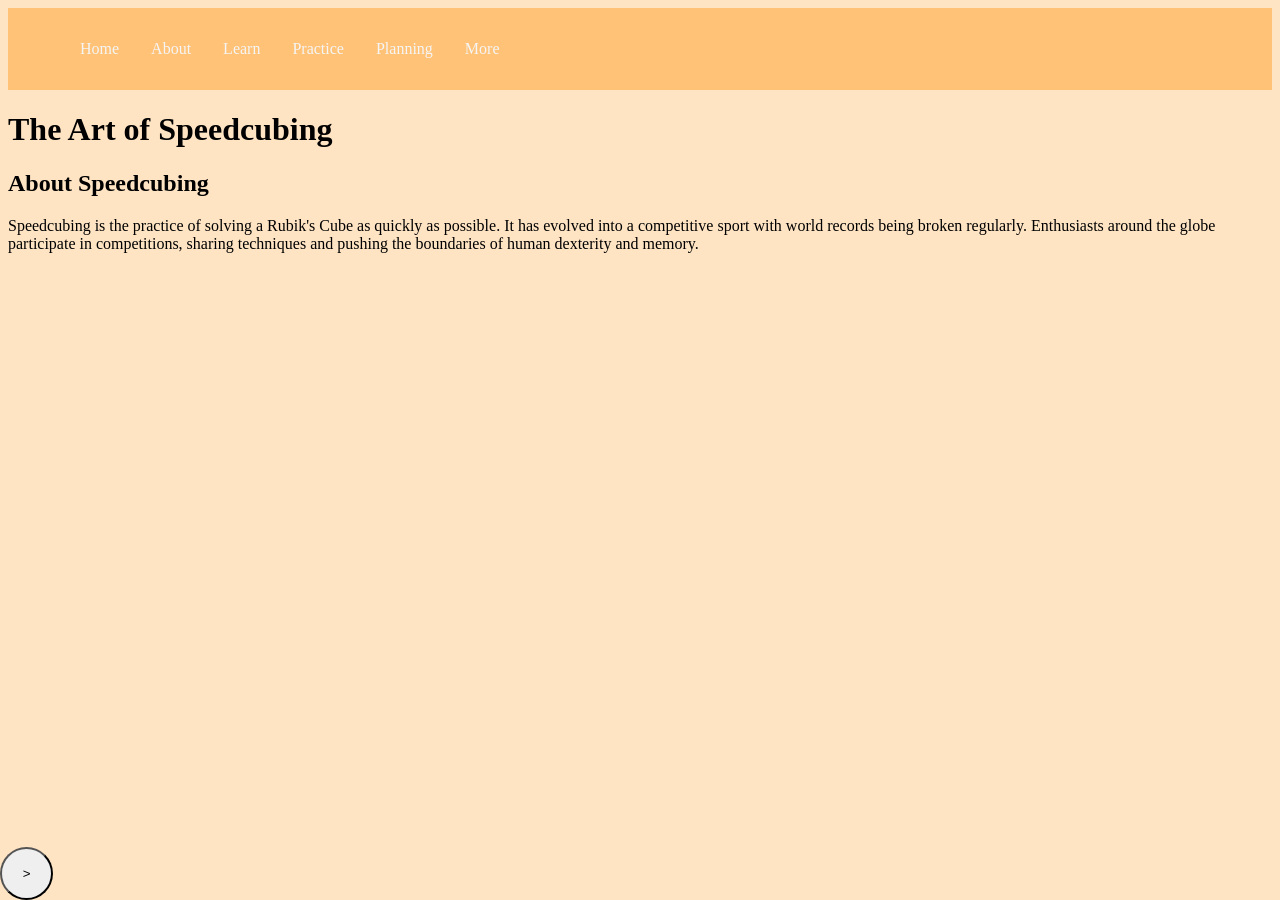
==== about.html @ 5db52ebb "All html pages created and styled, script.js created and linked to html pages, index.html modified t" ====
<!DOCTYPE html>
<html lang="en">
<head>
    <meta charset="UTF-8">
    <meta name="viewport" content="width=device-width, initial-scale=1.0">
    <title>CMSCI 256 Final Project</title>
    <link rel="stylesheet" href="style.css">
    <script src="script.js"></script>
</head>
<body>
    <nav class="main-nav">
        <ul class="nav-links">
            <li><a href="index.html">Home</a></li>
            <li><a href="about.html">About</a></li>
            <li><a href="learn.html">Learn</a></li>
            <li><a href="practice.html">Practice</a></li>
            <li><a href="planning.html">Planning</a></li>
            <li><a href="more.html">More</a></li>       
        </ul>
    </nav>
    <h1>The Art of Speedcubing</h1>
    <h2>About Speedcubing</h2>
    <p>Speedcubing is the practice of solving a Rubik's Cube as quickly as possible. It has evolved into a competitive sport with world records being broken regularly. Enthusiasts around the globe participate in competitions, sharing techniques and pushing the boundaries of human dexterity and memory.</p>
    <button class="menu-toggle" id="menu-toggle" onclick="toggle()">></button>
        <button class="options" id="options" onclick="darkmode()">D</button>
</body>
---- style.css ----
body {
    background-color: bisque;
}
.main-nav {
    display: flex;
    justify-content: space-between;
    align-items: center;
    background-color: rgb(255, 194, 119);
    padding: 1rem 2rem;
    color: wheat;
}

.nav-links{
    list-style: none;
    display: flex;
    gap: 2rem;
}

.nav-links li a {
    text-decoration: none;
    color: whitesmoke;
    transition: color 0.3s ease;
}

.nav-links li a:hover {
    color: peachpuff;
}

.menu-toggle {
    bottom: 0;
    left: 0;
    border-radius: 100%;
    height: 4em;
    width: 4em;
    position: fixed;
}

.options {
    bottom: 0;
    left: 0;
    border-radius: 100%;
    height: 4em;
    width: 4em;
    position: fixed;
    display: none
}
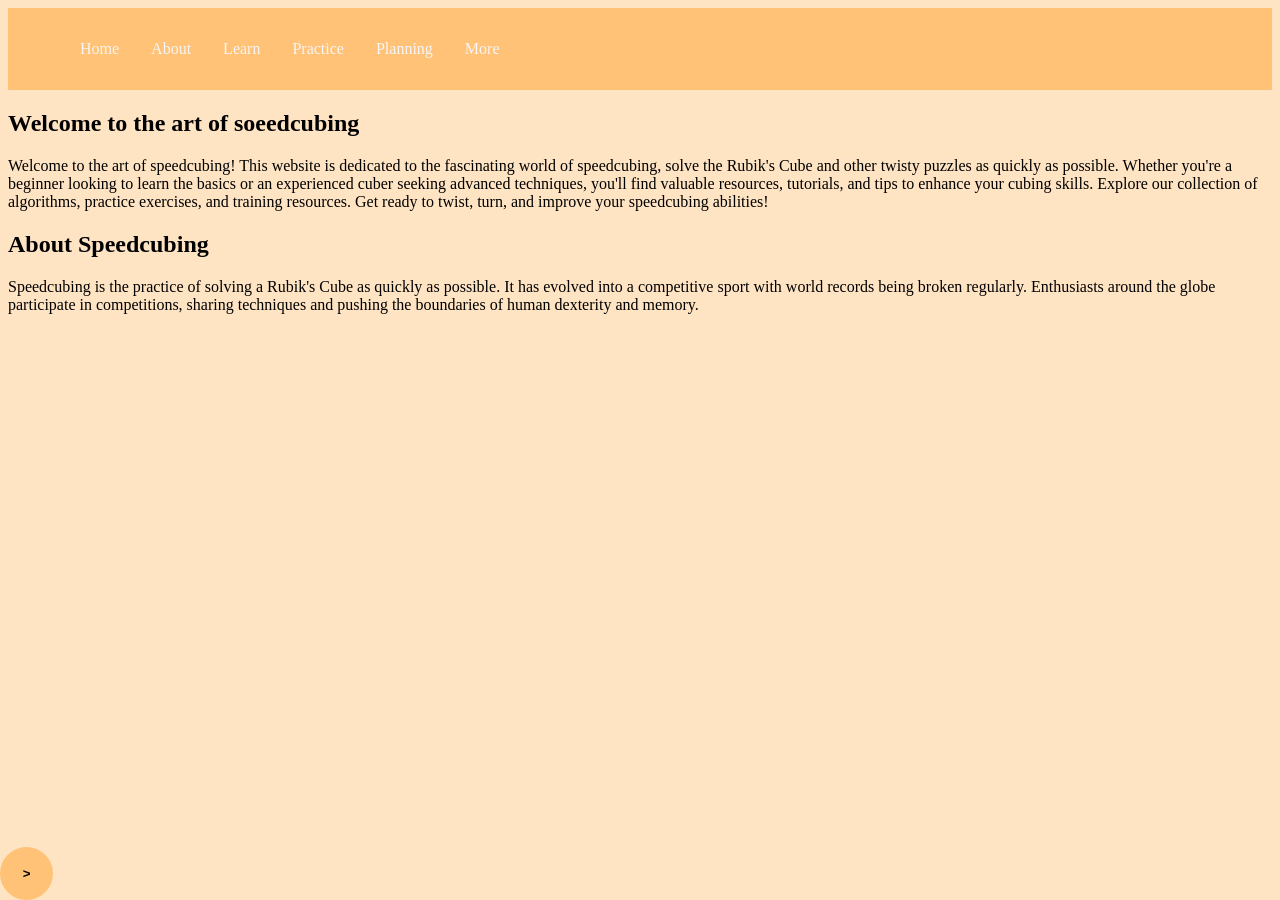
==== commit 0489e925: "Implemented dark mode and other styling among other things." ====
--- a/about.html
+++ b/about.html
@@ -18,9 +18,14 @@
             <li><a href="more.html">More</a></li>       
         </ul>
     </nav>
-    <h1>The Art of Speedcubing</h1>
+    <h2>Welcome to the art of soeedcubing</h2>
+    <p>Welcome to the art of speedcubing! This website is dedicated to the fascinating world of speedcubing, solve the Rubik's Cube and other twisty puzzles as quickly as possible. Whether you're a beginner looking to learn the basics or an experienced cuber seeking advanced techniques, you'll find valuable resources, tutorials, and tips to enhance your cubing skills. Explore our collection of algorithms, practice exercises, and training resources. Get ready to twist, turn, and improve your speedcubing abilities!</p>
     <h2>About Speedcubing</h2>
     <p>Speedcubing is the practice of solving a Rubik's Cube as quickly as possible. It has evolved into a competitive sport with world records being broken regularly. Enthusiasts around the globe participate in competitions, sharing techniques and pushing the boundaries of human dexterity and memory.</p>
-    <button class="menu-toggle" id="menu-toggle" onclick="toggle()">></button>
-        <button class="options" id="options" onclick="darkmode()">D</button>
+    <div class="bottom-menu">
+        <button class="menu-toggle" id="menu-toggle" onclick="toggle()">></button>
+        <div class="menu-items" id="menu-items">
+            <button class="options" id="options" onclick="darkmode()">D</button>
+        </div>
+    </div>
 </body>
--- a/style.css
+++ b/style.css
@@ -26,21 +26,137 @@
     color: peachpuff;
 }
 
+#containers {
+    width: 40%;
+    height: 40%;
+    position: relative;
+    display: block;
+    justify-content: center;
+    margin-left: 20%;
+    margin-right: 20%;
+    padding-left: 10%;
+    padding-right: 10%;
+
+}
+#container {
+    width: 80%;
+    display: flex;
+    background-color: rgb(255, 194, 119);
+    padding: 1px;
+    border-style: solid;
+    border: medium;
+    border-color: navy;
+    border-radius: 10px;
+    text-decoration: none;
+    color: whitesmoke;
+    line-height: 3.5rem;
+    justify-content: center;
+    font-size: 1.75rem;
+    font-weight: bold;
+    margin: 1rem;
+}
+
+#container:hover {
+    color: peachpuff;
+}
+
+.page-info {
+
+    display: flex;
+    align-items: center;
+    gap: 10px;
+}
+
+.page-info p {
+    margin: 0;
+    padding: 5px;
+    border: 1px solid rgba(255, 255, 255, 0.15);
+    border-radius: 10px;
+    background-color: rgba(255, 255, 255, 0.20);
+}
+
 .menu-toggle {
+    background-color: rgb(255, 194, 119);
+    color: black;
+    border: none;
+    cursor: pointer;
     bottom: 0;
     left: 0;
     border-radius: 100%;
     height: 4em;
     width: 4em;
     position: fixed;
+    font-weight: bold;
 }
 
 .options {
-    bottom: 0;
-    left: 0;
+    background-color: rgb(255, 194, 119);
+    color: black;
+    border: none;
+    cursor: pointer;
     border-radius: 100%;
     height: 4em;
     width: 4em;
+    font-weight: bold;
+}
+
+body.dark-mode {
+    background-color: #121212;
+    color: white;
+}
+
+body.dark-mode .main-nav {
+    background-color: #333;
+}
+
+body.dark-mode .menu-toggle {
+    background-color: #333;
+    color: white;
+}
+
+body.dark-mode .options {
+    background-color: #333;
+    color: white;
+}
+
+body.dark-mode #container {
+    background-color: #333;
+    color: white;
+}
+
+.bottom-menu {
     position: fixed;
-    display: none
+    bottom: 10px;
+    left: 10px;
+    display: flex;
+    bottom: 0;
+    gap: 10px;
+}
+
+.menu-items {
+    display: flex;
+    gap: 10px;
+    opacity: 0;
+    transform: translateX(-20px);
+    pointer-events: none;
+
+    transition: all 0.3s ease;
+}
+
+.menu-items.active {
+    opacity: 1;
+    transform: translateX(0);
+    pointer-events: auto;
+}
+
+.menu-items button {
+    transform: translateX(-10px);
+    opacity: 0;
+    transition: all 0.3s ease;
+}
+
+.menu-items.active button:nth-child(1) {
+    transform: translateX(3rem);
+    opacity: 1;
+    transition-delay: 0.05s;
 }
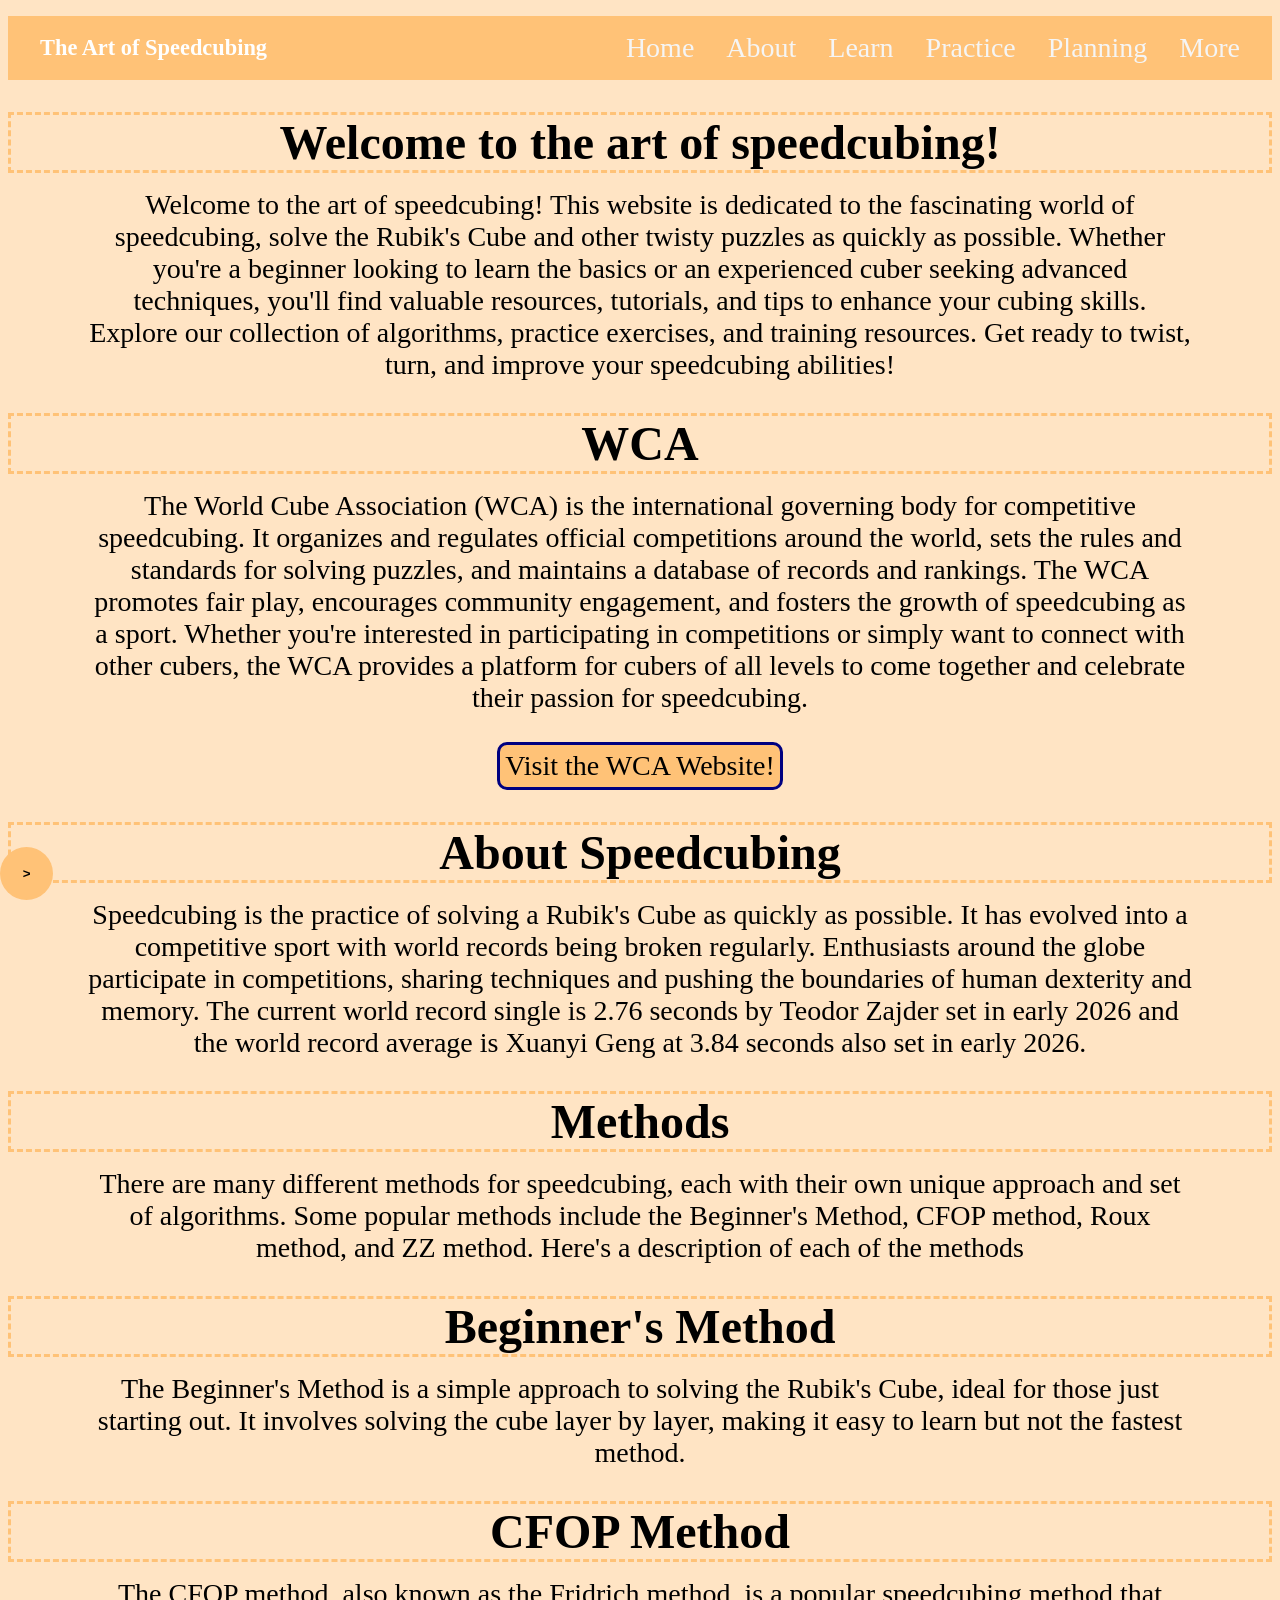
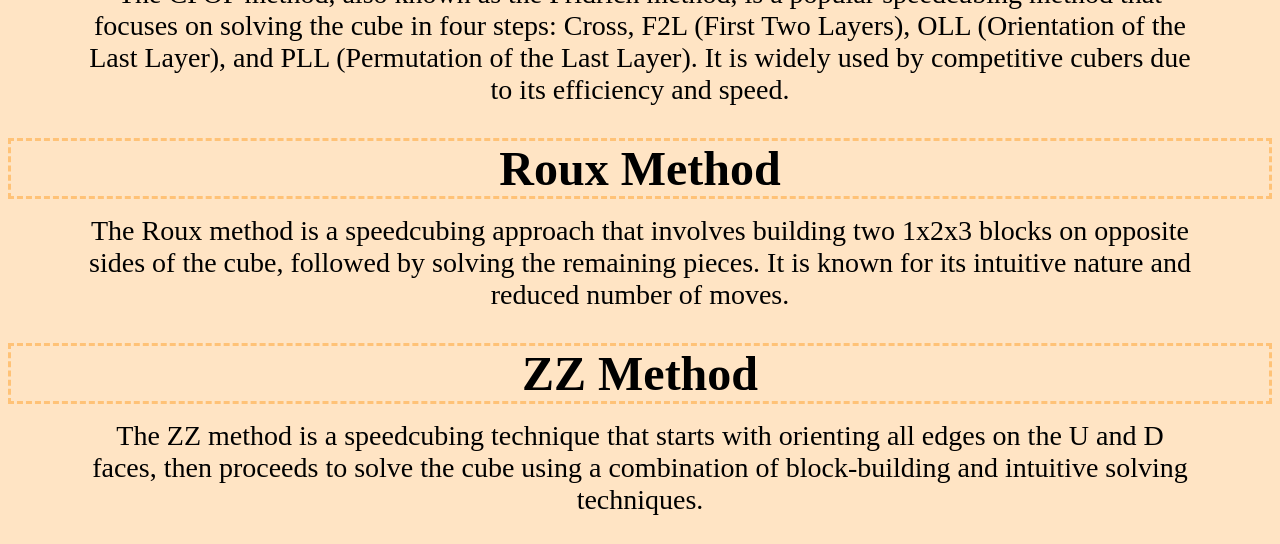
==== commit c1270ff7: "Practice.html deleted, practice.php added. Style.css and script.js modified to work with new practic" ====
--- a/about.html
+++ b/about.html
@@ -8,24 +8,47 @@
     <script src="script.js"></script>
 </head>
 <body>
-    <nav class="main-nav">
-        <ul class="nav-links">
-            <li><a href="index.html">Home</a></li>
-            <li><a href="about.html">About</a></li>
-            <li><a href="learn.html">Learn</a></li>
-            <li><a href="practice.html">Practice</a></li>
-            <li><a href="planning.html">Planning</a></li>
-            <li><a href="more.html">More</a></li>       
-        </ul>
-    </nav>
-    <h2>Welcome to the art of soeedcubing</h2>
+    <nav class="main-nav active">
+    <div class="nav-left">
+        <h3 class="nav-title">The Art of Speedcubing</h3>
+    </div>
+
+    <ul class="nav-links">
+        <li><a href="index.html">Home</a></li>
+        <li><a href="about.html">About</a></li>
+        <li><a href="learn.html">Learn</a></li>
+        <li><a href="practice.php">Practice</a></li>
+        <li><a href="planning.html">Planning</a></li>
+        <li><a href="more.html">More</a></li>
+    </ul>
+</nav>
+    <div id="tocPanel">
+        <strong>Sections</strong>
+        <ul id="tocList"></ul>
+    </div>
+    <h1>Welcome to the art of speedcubing!</h1>
     <p>Welcome to the art of speedcubing! This website is dedicated to the fascinating world of speedcubing, solve the Rubik's Cube and other twisty puzzles as quickly as possible. Whether you're a beginner looking to learn the basics or an experienced cuber seeking advanced techniques, you'll find valuable resources, tutorials, and tips to enhance your cubing skills. Explore our collection of algorithms, practice exercises, and training resources. Get ready to twist, turn, and improve your speedcubing abilities!</p>
-    <h2>About Speedcubing</h2>
-    <p>Speedcubing is the practice of solving a Rubik's Cube as quickly as possible. It has evolved into a competitive sport with world records being broken regularly. Enthusiasts around the globe participate in competitions, sharing techniques and pushing the boundaries of human dexterity and memory.</p>
+    <h1>WCA</h1>
+    <p>The World Cube Association (WCA) is the international governing body for competitive speedcubing. It organizes and regulates official competitions around the world, sets the rules and standards for solving puzzles, and maintains a database of records and rankings. The WCA promotes fair play, encourages community engagement, and fosters the growth of speedcubing as a sport. Whether you're interested in participating in competitions or simply want to connect with other cubers, the WCA provides a platform for cubers of all levels to come together and celebrate their passion for speedcubing.</p>
+    <a href="https://www.worldcubeassociation.org/" target="_blank" id="container2">Visit the WCA Website!</a>
+    <h1>About Speedcubing</h1>
+    <p>Speedcubing is the practice of solving a Rubik's Cube as quickly as possible. It has evolved into a competitive sport with world records being broken regularly. Enthusiasts around the globe participate in competitions, sharing techniques and pushing the boundaries of human dexterity and memory. The current world record single is 2.76 seconds by Teodor Zajder set in early 2026 and the world record average is Xuanyi Geng at 3.84 seconds also set in early 2026.</p>
+    <h1>Methods</h1>
+    <p>There are many different methods for speedcubing, each with their own unique approach and set of algorithms. Some popular methods include the Beginner's Method, CFOP method, Roux method, and ZZ method. Here's a description of each of the methods</p>
+    <h1>Beginner's Method</h1>
+    <p>The Beginner's Method is a simple approach to solving the Rubik's Cube, ideal for those just starting out. It involves solving the cube layer by layer, making it easy to learn but not the fastest method.</p>
+    <h1>CFOP Method</h1>
+    <p>The CFOP method, also known as the Fridrich method, is a popular speedcubing method that focuses on solving the cube in four steps: Cross, F2L (First Two Layers), OLL (Orientation of the Last Layer), and PLL (Permutation of the Last Layer). It is widely used by competitive cubers due to its efficiency and speed.</p>
+    <h1>Roux Method</h1>
+    <p>The Roux method is a speedcubing approach that involves building two 1x2x3 blocks on opposite sides of the cube, followed by solving the remaining pieces. It is known for its intuitive nature and reduced number of moves.</p>
+    <h1>ZZ Method</h1>
+    <p>The ZZ method is a speedcubing technique that starts with orienting all edges on the U and D faces, then proceeds to solve the cube using a combination of block-building and intuitive solving techniques.</p>
     <div class="bottom-menu">
         <button class="menu-toggle" id="menu-toggle" onclick="toggle()">></button>
         <div class="menu-items" id="menu-items">
             <button class="options" id="options" onclick="darkmode()">D</button>
+            <button class="options" id="options" onclick="nav_toggle()">Nav</button>
         </div>
+         <button class="options" id="scrollTopBtn" onclick="scrolltotop()">↑</button>
     </div>
 </body>
--- a/style.css
+++ b/style.css
@@ -1,24 +1,82 @@
 body {
     background-color: bisque;
-}
-.main-nav {
+    text-align: center;
+    font-size: 1.75rem;
+    margin-top: 1rem;
+}
+
+a {
+    text-decoration: none;
+    color: black;
+}
+
+h1 {
+    margin: auto;
+    color: black;
+    font-size: 3rem;
+    margin-top: 2rem;
+    border: medium dashed rgb(255, 194, 119);
+}
+
+h2 {
+    text-align: center;
+    color: black;
+    font-size: 1.75rem;
+    margin-bottom: 2rem;
+    margin-top: 2rem;
+}
+
+h3 {
+    text-align: center;
+    color: whitesmoke;
+    font-size: 1.5rem;
+    margin-top: 1rem;
+}
+
+p {
+    text-align: center;
+    color: black;
+    font-size: 1.75rem;
+    margin-top: 1rem;
+    margin-left: 5rem;
+    margin-right: 5rem;
+}
+
+ul {
+    list-style: none;
+}
+
+ol {
+    list-style: none;
+}
+
+.main-nav.active {
     display: flex;
     justify-content: space-between;
     align-items: center;
     background-color: rgb(255, 194, 119);
     padding: 1rem 2rem;
-    color: wheat;
-}
-
-.nav-links{
+}
+
+.nav-title {
+    margin: 0;
+    color: white;
+    font-size: 1.4rem;
+    font-weight: 600;
+}
+
+.nav-links {
     list-style: none;
     display: flex;
     gap: 2rem;
+    margin: 0;
+    padding: 0;
 }
 
 .nav-links li a {
     text-decoration: none;
     color: whitesmoke;
+    font-weight: 500;
     transition: color 0.3s ease;
 }
 
@@ -32,13 +90,13 @@
     position: relative;
     display: block;
     justify-content: center;
-    margin-left: 20%;
-    margin-right: 20%;
-    padding-left: 10%;
-    padding-right: 10%;
-
-}
-#container {
+    margin: auto;
+    margin-top: 1rem;
+    border: medium solid navy;
+    background-color: rgb(255, 194, 119);
+
+}
+#container1 {
     width: 80%;
     display: flex;
     background-color: rgb(255, 194, 119);
@@ -60,11 +118,22 @@
     color: peachpuff;
 }
 
+#container2 {
+    display: inline-block;
+    background-color: rgb(255, 194, 119);
+    padding: 5px;
+    border: medium solid navy;
+    border-radius: 10px;
+
+}
+
+
 .page-info {
 
     display: flex;
     align-items: center;
     gap: 10px;
+    background-color: rgba(255, 255, 255, 0.20);
 }
 
 .page-info p {
@@ -72,7 +141,11 @@
     padding: 5px;
     border: 1px solid rgba(255, 255, 255, 0.15);
     border-radius: 10px;
-    background-color: rgba(255, 255, 255, 0.20);
+    
+}
+
+.page-info a {
+    border: medium solid navy;
 }
 
 .menu-toggle {
@@ -124,6 +197,65 @@
     color: white;
 }
 
+body.dark-mode #container2 {
+    background-color: #333;
+    border-color: white;
+}
+
+body.dark-mode #containers {
+    border-color: white;
+    background-color: #333;
+}
+
+
+body.dark-mode h1 {
+    margin: auto;
+    color: rgb(255, 194, 119);
+    font-size: 3rem;
+    margin-top: 2rem;
+    border: medium dashed whitesmoke;
+}
+
+body.dark-mode h2 {
+    text-align: center;
+    color: rgb(255, 194, 119);
+    font-size: 1.75rem;
+    margin-bottom: 2rem;
+    margin-top: 2rem;
+}
+
+body.dark-mode h3 {
+    text-align: center;
+    color: rgb(255, 194, 119);
+    font-size: 1.5rem;
+    margin-top: 1rem;
+}
+
+body.dark-mode p {
+    text-align: center;
+    color: rgb(255, 194, 119);
+    font-size: 1.75rem;
+    margin-top: 1rem;
+    margin-left: 5rem;
+    margin-right: 5rem;
+}
+
+body.dark-mode a {
+    text-decoration: none;
+    color: rgb(255, 194, 119);
+}
+
+body.dark-mode #tocPanel {
+    background-color: #333;
+    color: rgb(255, 194, 119);
+    border-color: whitesmoke;
+}
+
+.main-nav {
+    display: none;
+}
+
+
 .bottom-menu {
     position: fixed;
     bottom: 10px;
@@ -159,4 +291,141 @@
     transform: translateX(3rem);
     opacity: 1;
     transition-delay: 0.05s;
+}
+.menu-items.active button:nth-child(2) {
+    transform: translateX(2.75rem);
+    opacity: 1;
+    transition-delay: 0.1s;
+}
+
+.user{
+    padding: 0.5rem;
+    border: 1px solid rgb(255, 194, 119);
+    border-radius: 5px;
+    background-color: rgb(255, 194, 119);
+    align-content: center;
+    font-size: 2rem;
+    justify-content: center;
+    margin: auto;
+    display: block;
+
+}
+.pass{
+    padding: 0.5rem;
+    border: 1px solid rgb(255, 194, 119);
+    border-radius: 5px;
+    background-color: rgb(255, 194, 119);
+    align-content: center;
+    font-size: 2rem;
+    justify-content: center;
+    margin: auto;
+    display: block;
+
+}
+.LButt{
+    font-size: 2rem;
+    align-content: center;
+    justify-content: center;
+    margin: auto;
+    display: block;
+
+}
+.login{
+    margin: auto;
+    font-size: 2rem;
+    display: block;
+    text-align: center;
+    margin-top: 15%;
+}
+.register{
+    margin: auto;
+    font-size: 2rem;
+    display: block;
+    text-align: center;
+    margin-top: 15%;
+}
+
+#loginout {
+    font-size: 1.75rem;
+    color: rgb(255, 194, 119);
+    right: 0;
+}
+
+#scrollTopBtn {
+    position: fixed;
+    bottom: 20px;
+    right: 20px;
+    background-color: rgb(255, 194, 119);
+    color: black;
+    border: none;
+    cursor: pointer;
+    border-radius: 100%;
+    height: 4em;
+    width: 4em;
+    font-weight: bold;
+    opacity: 0;
+    pointer-events: none;
+    transition: opacity 0.3s ease;
+}
+
+#scrollTopBtn.show {
+    opacity: 1;
+    pointer-events: auto;
+}
+
+#tocPanel {
+    position: fixed;
+    top: 80px;
+    left: 20px;
+    background: rgb(255, 194, 119);
+    color: black;
+    border-radius: 8px;
+    display: inline-block;
+    background-color: rgb(255, 194, 119);
+    padding: 5px;
+    border: medium solid navy;
+    border-radius: 10px;
+    opacity: 0;
+    pointer-events: none;
+    transition: opacity 0.3s ease;
+}
+
+#tocPanel.show {
+    opacity: 1;
+    pointer-events: auto;
+}
+
+#tocList {
+    list-style: none;
+    padding: 0;
+    margin: 0;
+}
+
+#tocList li {
+    margin-bottom: 8px;
+    cursor: pointer;
+    font-size: 0.9rem;
+}
+
+#tocList li:hover {
+    text-decoration: underline;
+}
+
+.stats {
+    list-style: none;
+    padding: 0;
+    margin: 0;
+    display: flex;
+    gap: 2rem;
+    justify-content: center;
+}
+
+.solves {
+    list-style: none;
+    padding: 0;
+    margin: 0;
+    display: flex;
+    flex-direction: column;
+    gap: 0.5rem;
+    align-items: center;
 }
